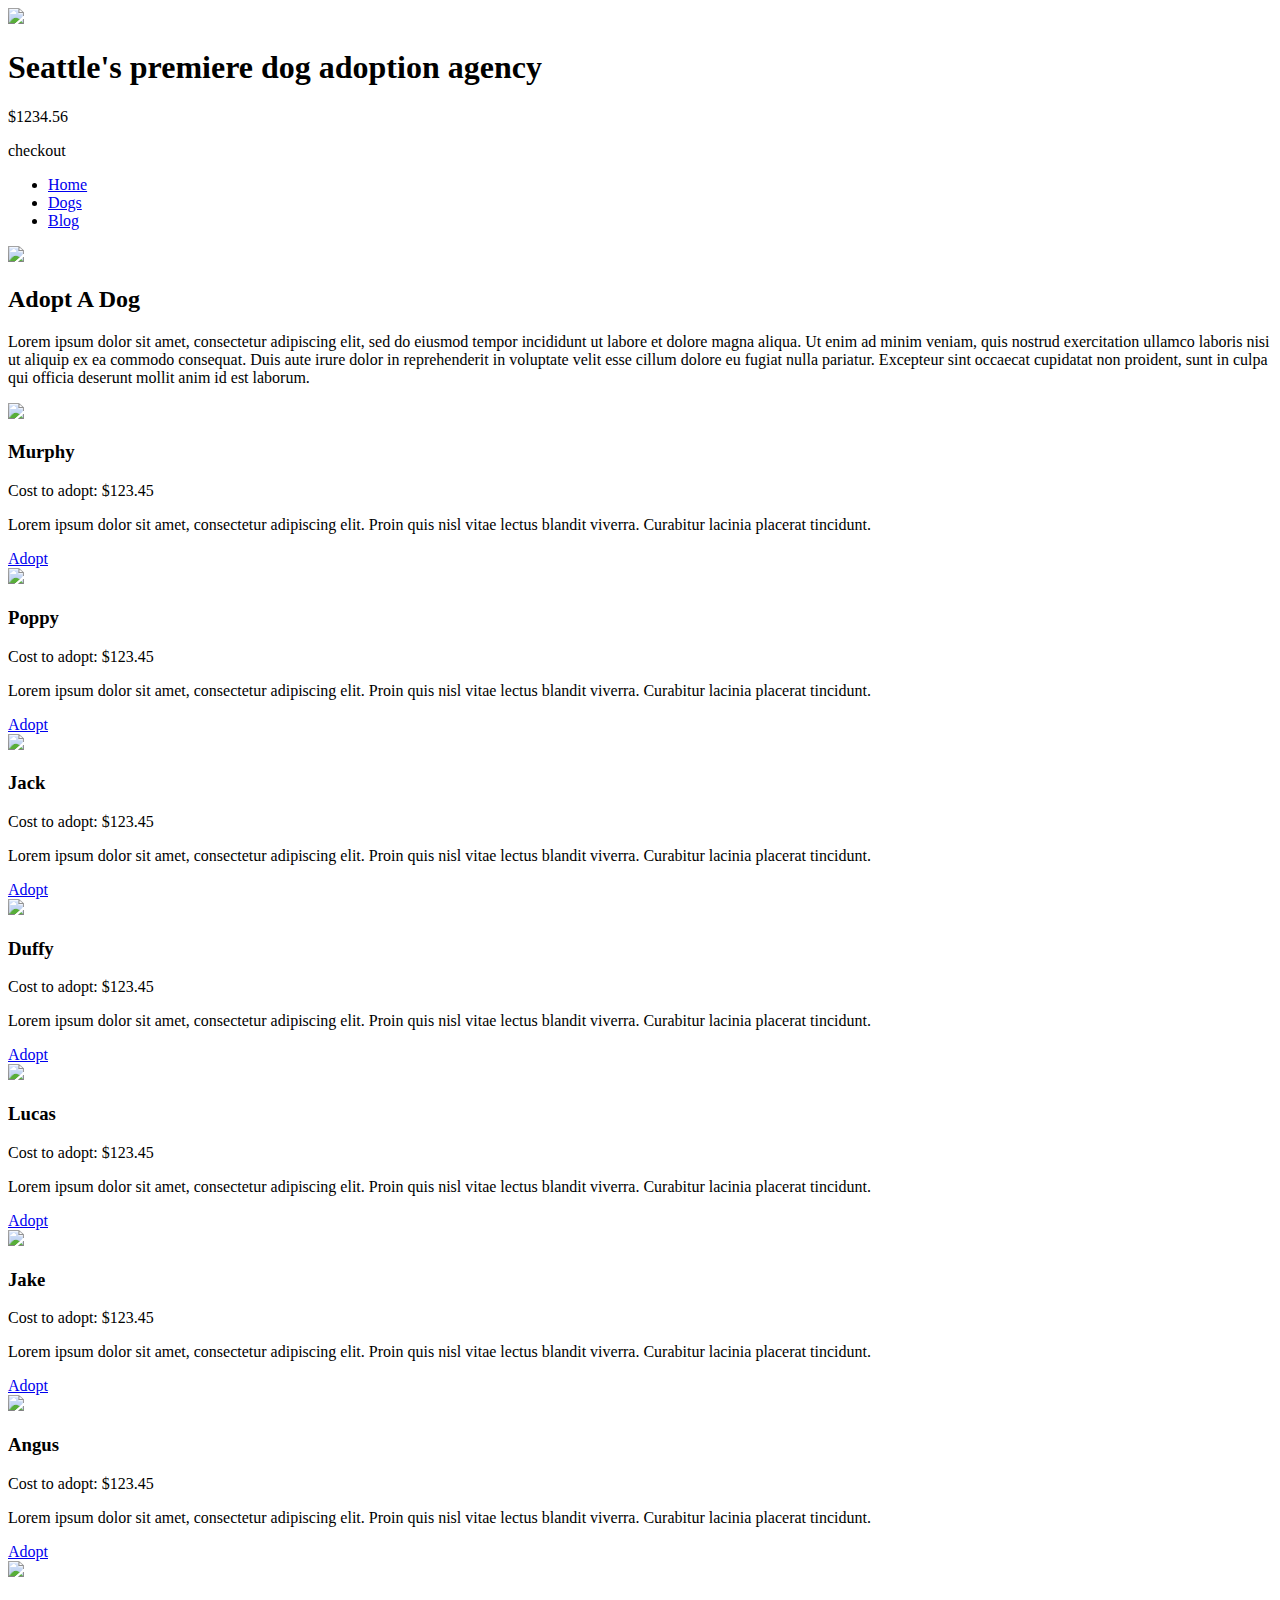
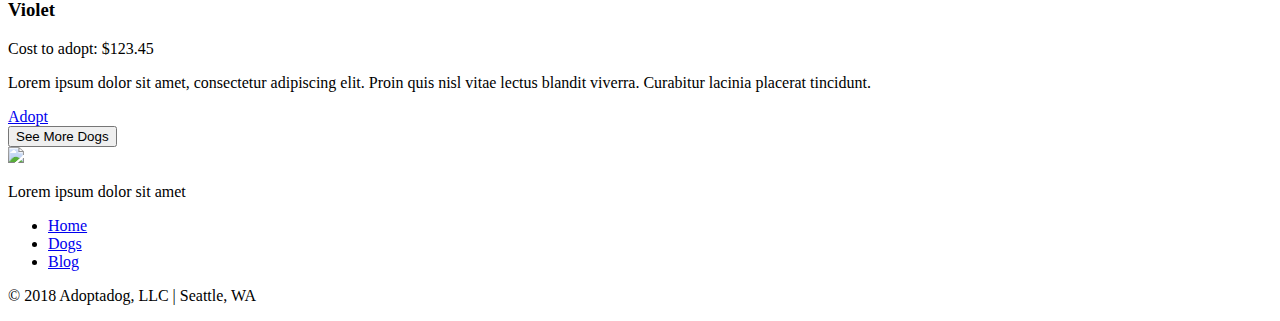
==== index.html @ 06826b7b "Added html files for each page, populated index.html with content" ====
<!DOCTYPE html>
<html lang="en">
    <head>
        <meta charset="utf-8">
        <title>Adopt a Dog</title>
    </head>

    <body>
        <header>
            <img src="images/adoptadog-logo.svg">
            <h1>Seattle's premiere dog adoption agency</h1>

            <p><i></i>$1234.56</p>
            <a>checkout</a>
        </header>

        <nav>
            <ul>
                <li><a href="index.html">Home</a></li>
                <li><a href="dogs.html">Dogs</a></li>
                <li><a href="blog.html">Blog</a></li>
            </ul>
        </nav>

        <main>
            <article>

                <section>
                    <img src="images/home-intro.jpg">
                    <h2>Adopt A Dog</h2>
                    <p>Lorem ipsum dolor sit amet, consectetur adipiscing elit, sed do eiusmod tempor incididunt ut labore et dolore magna aliqua. Ut enim ad minim veniam, quis nostrud exercitation ullamco laboris nisi ut aliquip ex ea commodo consequat. Duis aute irure dolor in reprehenderit in voluptate velit esse cillum dolore eu fugiat nulla pariatur. Excepteur sint occaecat cupidatat non proident, sunt in culpa qui officia deserunt mollit anim id est laborum.</p>
                </section>

                <section>
                    <img src="images/murphy-card.jpg">
                    <h3>Murphy</h3>
                    <p>Cost to adopt: $123.45</p>
                    <p>Lorem ipsum dolor sit amet, consectetur adipiscing elit. Proin quis nisl vitae lectus blandit viverra. Curabitur lacinia placerat tincidunt.</p>
                    <a href="checkout.html">Adopt</a>
                </section>
                
                <section>
                    <img src="images/poppy-card.jpg">
                    <h3>Poppy</h3>
                    <p>Cost to adopt: $123.45</p>
                    <p>Lorem ipsum dolor sit amet, consectetur adipiscing elit. Proin quis nisl vitae lectus blandit viverra. Curabitur lacinia placerat tincidunt.</p>
                    <a href="checkout.html">Adopt</a>
                </section>
                
                <section>
                    <img src="images/jack-card.jpg">
                    <h3>Jack</h3>
                    <p>Cost to adopt: $123.45</p>
                    <p>Lorem ipsum dolor sit amet, consectetur adipiscing elit. Proin quis nisl vitae lectus blandit viverra. Curabitur lacinia placerat tincidunt.</p>
                    <a href="checkout.html">Adopt</a>
                </section>
                
                <section>
                    <img src="images/duffy-card.jpg">
                    <h3>Duffy</h3>
                    <p>Cost to adopt: $123.45</p>
                    <p>Lorem ipsum dolor sit amet, consectetur adipiscing elit. Proin quis nisl vitae lectus blandit viverra. Curabitur lacinia placerat tincidunt.</p>
                    <a href="checkout.html">Adopt</a>
                </section>

                <section>
                    <img src="images/lucas-card.jpg">
                    <h3>Lucas</h3>
                    <p>Cost to adopt: $123.45</p>
                    <p>Lorem ipsum dolor sit amet, consectetur adipiscing elit. Proin quis nisl vitae lectus blandit viverra. Curabitur lacinia placerat tincidunt.</p>
                    <a href="checkout.html">Adopt</a>
                </section>
                
                <section>
                    <img src="images/jake-card.jpg">
                    <h3>Jake</h3>
                    <p>Cost to adopt: $123.45</p>
                    <p>Lorem ipsum dolor sit amet, consectetur adipiscing elit. Proin quis nisl vitae lectus blandit viverra. Curabitur lacinia placerat tincidunt.</p>
                    <a href="checkout.html">Adopt</a>
                </section>
                
                <section>
                    <img src="images/angus-card.jpg">
                    <h3>Angus</h3>
                    <p>Cost to adopt: $123.45</p>
                    <p>Lorem ipsum dolor sit amet, consectetur adipiscing elit. Proin quis nisl vitae lectus blandit viverra. Curabitur lacinia placerat tincidunt.</p>
                    <a href="checkout.html">Adopt</a>
                </section>
                
                <section>
                    <img src="images/violet-card.jpg">
                    <h3>Violet</h3>
                    <p>Cost to adopt: $123.45</p>
                    <p>Lorem ipsum dolor sit amet, consectetur adipiscing elit. Proin quis nisl vitae lectus blandit viverra. Curabitur lacinia placerat tincidunt.</p>
                    <a href="checkout.html">Adopt</a>
                </section>
                    
            </article>

            <button>See More Dogs</button>
        </main>

        <footer>
            <img src="images/adoptadog-logo.svg">
            <p>Lorem ipsum dolor sit amet</p>

            <nav>
                <ul>
                    <li><a href="index.html">Home</a></li>
                    <li><a href="dogs.html">Dogs</a></li>
                    <li><a href="blog.html">Blog</a></li>
                </ul>
            </nav>

            <p> © 2018 Adoptadog, LLC   |   Seattle, WA</p>
        </footer>
    </body>
</html>
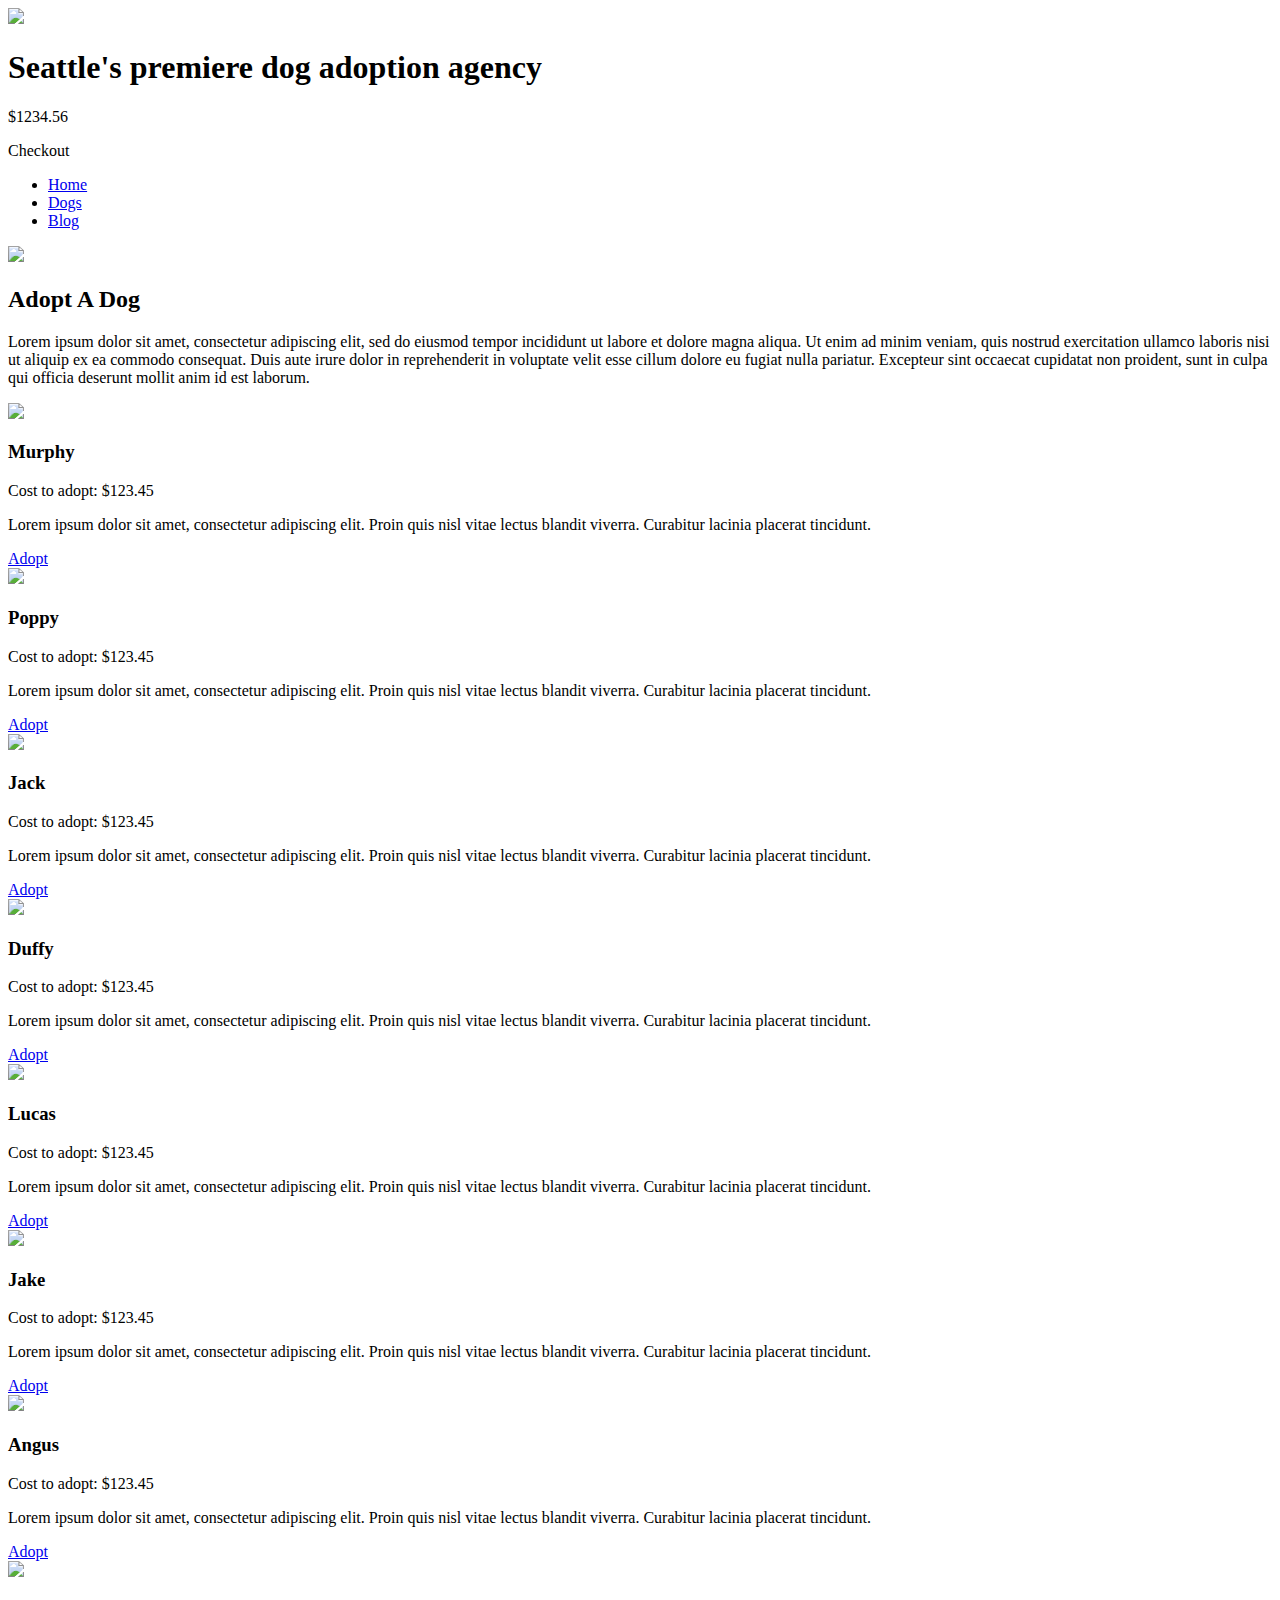
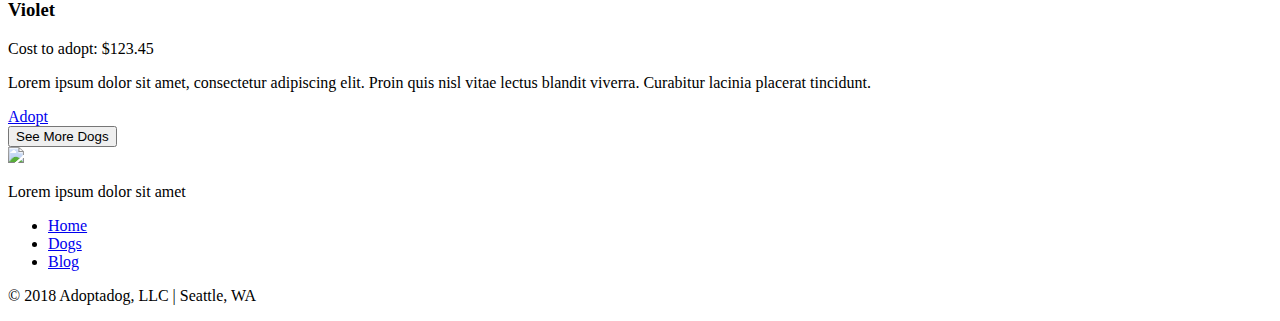
==== commit ff56e615: "Added content to dogs.html" ====
--- a/index.html
+++ b/index.html
@@ -11,7 +11,7 @@
             <h1>Seattle's premiere dog adoption agency</h1>
 
             <p><i></i>$1234.56</p>
-            <a>checkout</a>
+            <a>Checkout</a>
         </header>
 
         <nav>
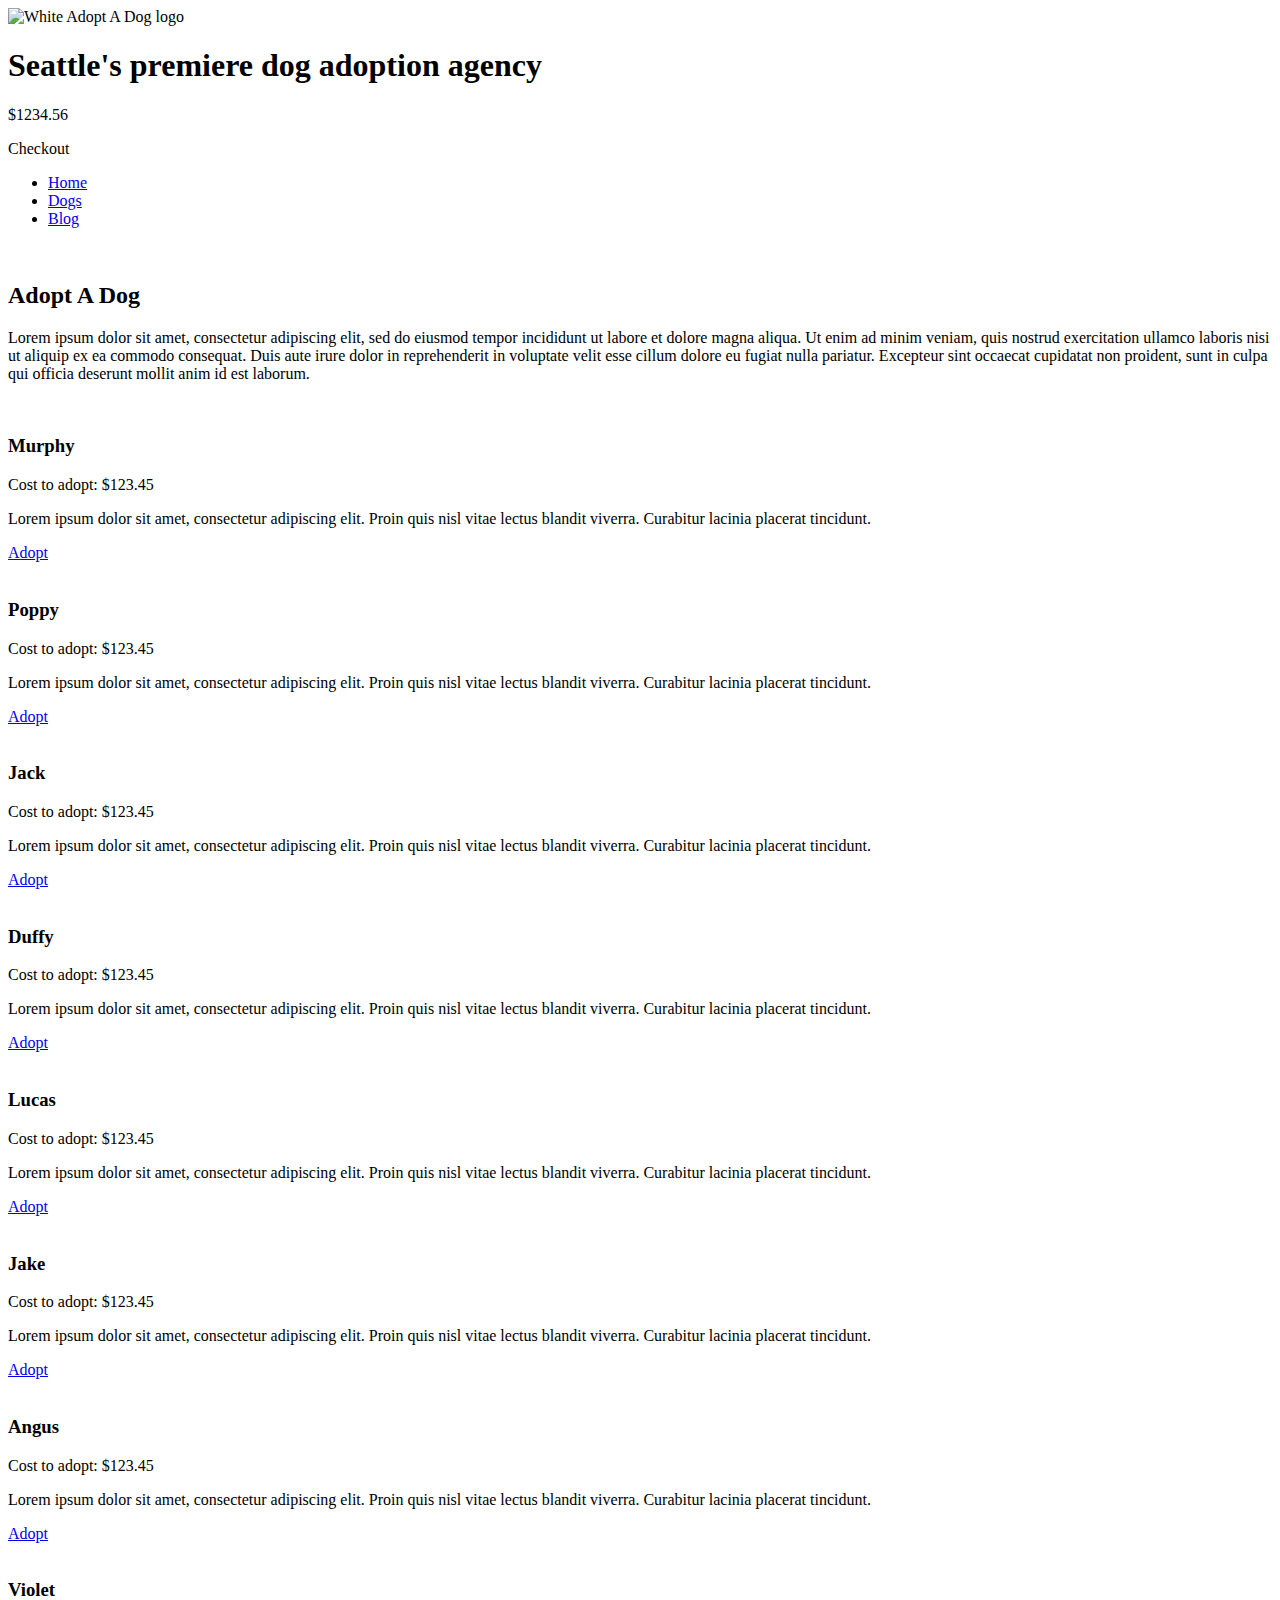
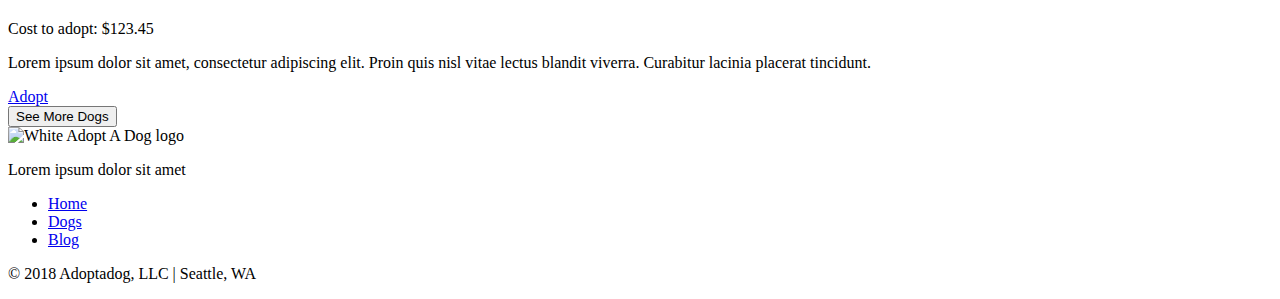
==== commit e91d317d: "Added content to blog and checkout pages, also fixed HTML validation errors" ====
--- a/index.html
+++ b/index.html
@@ -1,5 +1,5 @@
 <!DOCTYPE html>
-<html lang="en">
+<html lang="zxx">
     <head>
         <meta charset="utf-8">
         <title>Adopt a Dog</title>
@@ -7,7 +7,7 @@
 
     <body>
         <header>
-            <img src="images/adoptadog-logo.svg">
+            <img src="images/adoptadog-logo.svg" alt="White Adopt A Dog logo">
             <h1>Seattle's premiere dog adoption agency</h1>
 
             <p><i></i>$1234.56</p>
@@ -24,15 +24,12 @@
 
         <main>
             <article>
+                <img src="images/home-intro.jpg" alt="">
+                <h2>Adopt A Dog</h2>
+                <p>Lorem ipsum dolor sit amet, consectetur adipiscing elit, sed do eiusmod tempor incididunt ut labore et dolore magna aliqua. Ut enim ad minim veniam, quis nostrud exercitation ullamco laboris nisi ut aliquip ex ea commodo consequat. Duis aute irure dolor in reprehenderit in voluptate velit esse cillum dolore eu fugiat nulla pariatur. Excepteur sint occaecat cupidatat non proident, sunt in culpa qui officia deserunt mollit anim id est laborum.</p>
 
                 <section>
-                    <img src="images/home-intro.jpg">
-                    <h2>Adopt A Dog</h2>
-                    <p>Lorem ipsum dolor sit amet, consectetur adipiscing elit, sed do eiusmod tempor incididunt ut labore et dolore magna aliqua. Ut enim ad minim veniam, quis nostrud exercitation ullamco laboris nisi ut aliquip ex ea commodo consequat. Duis aute irure dolor in reprehenderit in voluptate velit esse cillum dolore eu fugiat nulla pariatur. Excepteur sint occaecat cupidatat non proident, sunt in culpa qui officia deserunt mollit anim id est laborum.</p>
-                </section>
-
-                <section>
-                    <img src="images/murphy-card.jpg">
+                    <img src="images/murphy-card.jpg" alt="">
                     <h3>Murphy</h3>
                     <p>Cost to adopt: $123.45</p>
                     <p>Lorem ipsum dolor sit amet, consectetur adipiscing elit. Proin quis nisl vitae lectus blandit viverra. Curabitur lacinia placerat tincidunt.</p>
@@ -40,7 +37,7 @@
                 </section>
                 
                 <section>
-                    <img src="images/poppy-card.jpg">
+                    <img src="images/poppy-card.jpg" alt="">
                     <h3>Poppy</h3>
                     <p>Cost to adopt: $123.45</p>
                     <p>Lorem ipsum dolor sit amet, consectetur adipiscing elit. Proin quis nisl vitae lectus blandit viverra. Curabitur lacinia placerat tincidunt.</p>
@@ -48,7 +45,7 @@
                 </section>
                 
                 <section>
-                    <img src="images/jack-card.jpg">
+                    <img src="images/jack-card.jpg" alt="">
                     <h3>Jack</h3>
                     <p>Cost to adopt: $123.45</p>
                     <p>Lorem ipsum dolor sit amet, consectetur adipiscing elit. Proin quis nisl vitae lectus blandit viverra. Curabitur lacinia placerat tincidunt.</p>
@@ -56,7 +53,7 @@
                 </section>
                 
                 <section>
-                    <img src="images/duffy-card.jpg">
+                    <img src="images/duffy-card.jpg" alt="">
                     <h3>Duffy</h3>
                     <p>Cost to adopt: $123.45</p>
                     <p>Lorem ipsum dolor sit amet, consectetur adipiscing elit. Proin quis nisl vitae lectus blandit viverra. Curabitur lacinia placerat tincidunt.</p>
@@ -64,7 +61,7 @@
                 </section>
 
                 <section>
-                    <img src="images/lucas-card.jpg">
+                    <img src="images/lucas-card.jpg" alt="">
                     <h3>Lucas</h3>
                     <p>Cost to adopt: $123.45</p>
                     <p>Lorem ipsum dolor sit amet, consectetur adipiscing elit. Proin quis nisl vitae lectus blandit viverra. Curabitur lacinia placerat tincidunt.</p>
@@ -72,7 +69,7 @@
                 </section>
                 
                 <section>
-                    <img src="images/jake-card.jpg">
+                    <img src="images/jake-card.jpg" alt="">
                     <h3>Jake</h3>
                     <p>Cost to adopt: $123.45</p>
                     <p>Lorem ipsum dolor sit amet, consectetur adipiscing elit. Proin quis nisl vitae lectus blandit viverra. Curabitur lacinia placerat tincidunt.</p>
@@ -80,7 +77,7 @@
                 </section>
                 
                 <section>
-                    <img src="images/angus-card.jpg">
+                    <img src="images/angus-card.jpg" alt=""> 
                     <h3>Angus</h3>
                     <p>Cost to adopt: $123.45</p>
                     <p>Lorem ipsum dolor sit amet, consectetur adipiscing elit. Proin quis nisl vitae lectus blandit viverra. Curabitur lacinia placerat tincidunt.</p>
@@ -88,7 +85,7 @@
                 </section>
                 
                 <section>
-                    <img src="images/violet-card.jpg">
+                    <img src="images/violet-card.jpg" alt="">
                     <h3>Violet</h3>
                     <p>Cost to adopt: $123.45</p>
                     <p>Lorem ipsum dolor sit amet, consectetur adipiscing elit. Proin quis nisl vitae lectus blandit viverra. Curabitur lacinia placerat tincidunt.</p>
@@ -101,7 +98,7 @@
         </main>
 
         <footer>
-            <img src="images/adoptadog-logo.svg">
+            <img src="images/adoptadog-logo.svg" alt="White Adopt A Dog logo">
             <p>Lorem ipsum dolor sit amet</p>
 
             <nav>
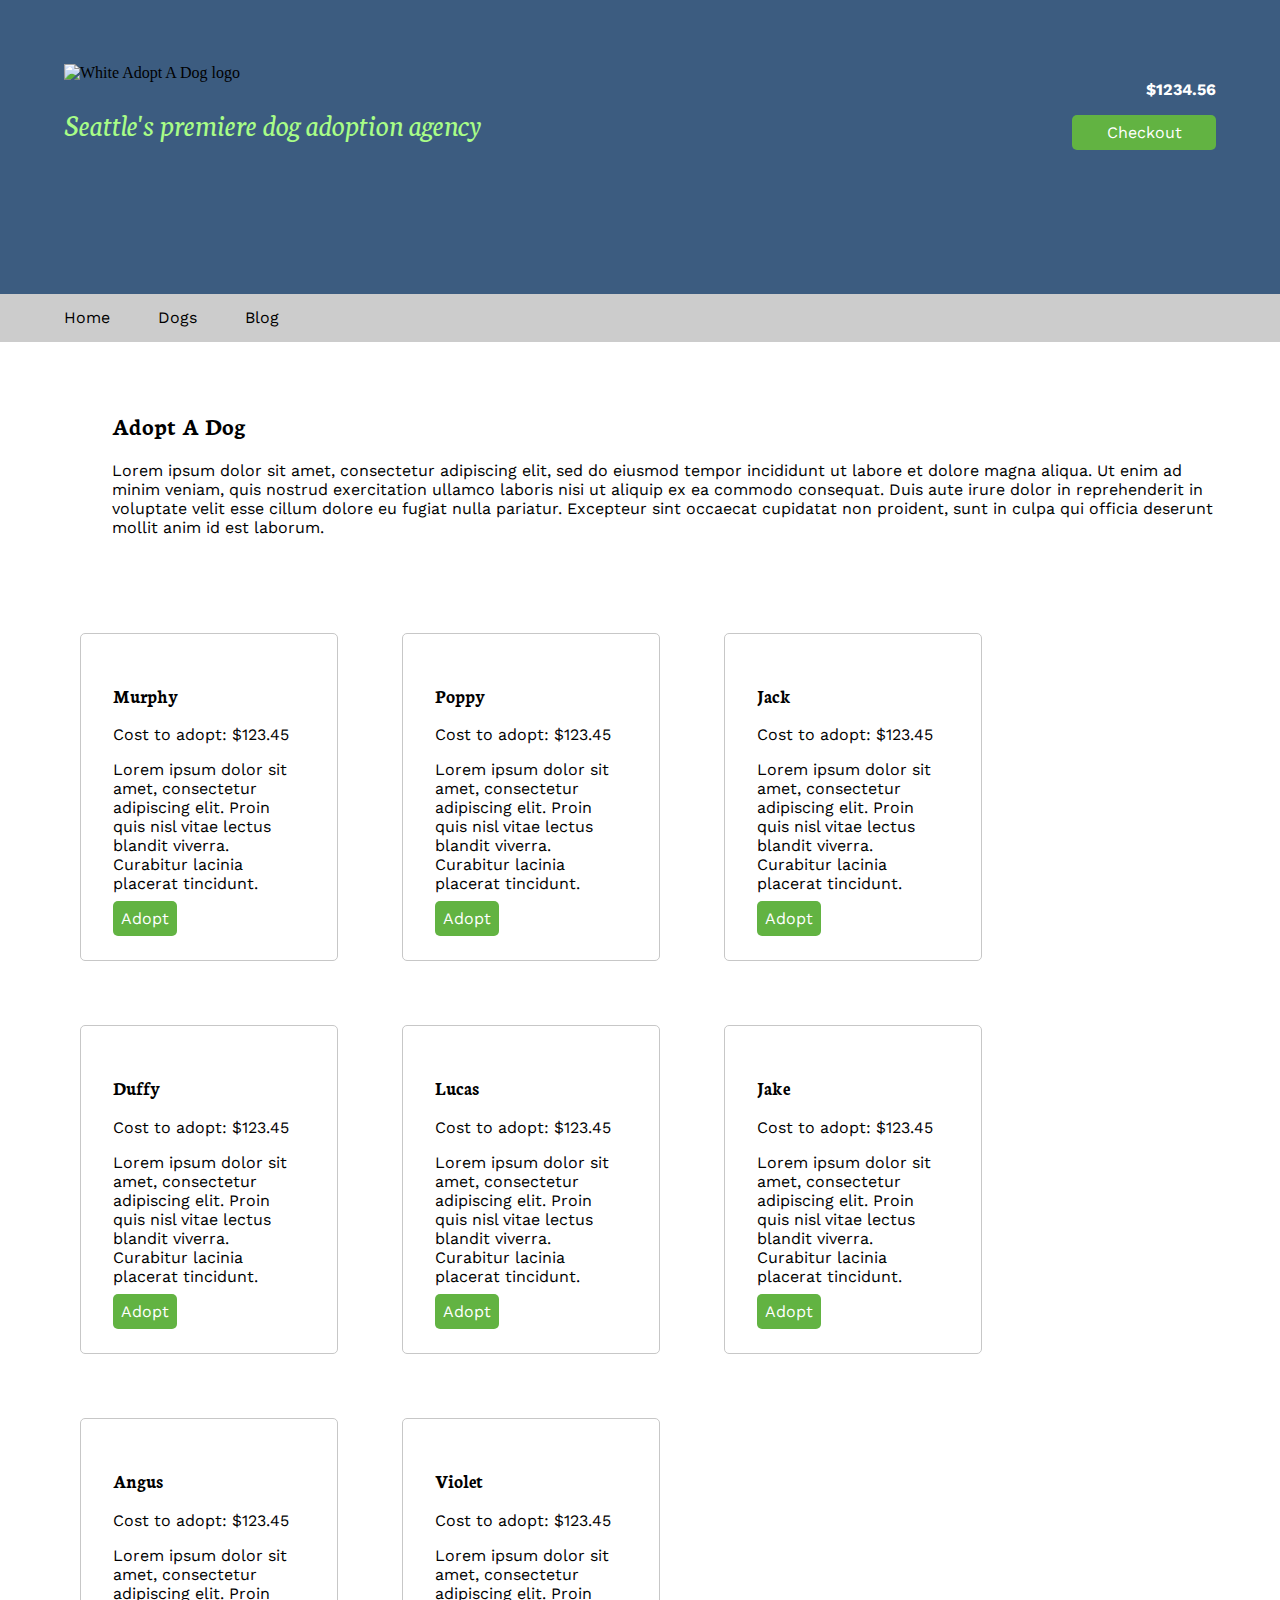
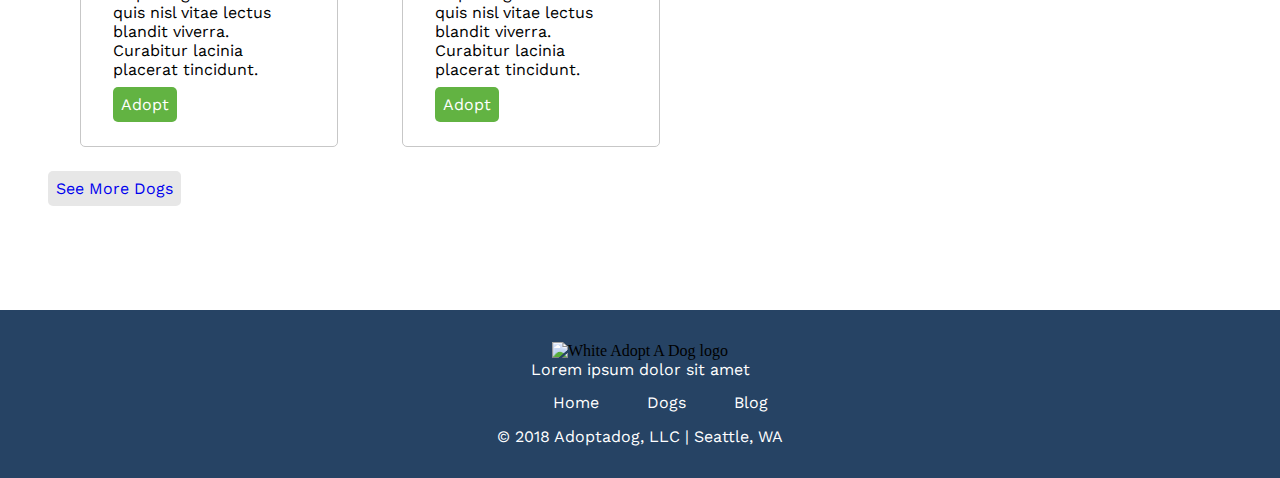
==== commit 26cfff0b: "Added stylesheet and majority of CSS, updated html file headers and links" ====
--- a/index.html
+++ b/index.html
@@ -2,114 +2,145 @@
 <html lang="zxx">
     <head>
         <meta charset="utf-8">
+        <link rel="preconnect" href="https://fonts.googleapis.com">
+        <link rel="preconnect" href="https://fonts.gstatic.com" crossorigin>
+        <link href="https://fonts.googleapis.com/css2?family=Neuton:ital,wght@0,200;0,300;0,400;0,700;0,800;1,400&family=Work+Sans:ital,wght@0,100..900;1,100..900&display=swap" rel="stylesheet">
         <title>Adopt a Dog</title>
+        <link class="logo" rel="stylesheet" href="stylesheet.css">
     </head>
 
     <body>
         <header>
-            <img src="images/adoptadog-logo.svg" alt="White Adopt A Dog logo">
-            <h1>Seattle's premiere dog adoption agency</h1>
+            <div class="header-left">
+                <div class="svg-container">
+                    <img src="images/adoptadog-logo.svg" alt="White Adopt A Dog logo">
+                </div>
+                <h1>Seattle's premiere dog adoption agency</h1>
+            </div>
 
-            <p><i></i>$1234.56</p>
-            <a>Checkout</a>
+            <div class="checkout-link">
+                <p class="white-text balance"><i></i>$1234.56</p>
+                <a class="green-button white-text">Checkout</a>
+            </div>
         </header>
 
         <nav>
             <ul>
-                <li><a href="index.html">Home</a></li>
-                <li><a href="dogs.html">Dogs</a></li>
-                <li><a href="blog.html">Blog</a></li>
+                <li><a class="head-nav-link" href="index.html">Home</a></li>
+                <li><a class="head-nav-link" href="dogs.html">Dogs</a></li>
+                <li><a class="head-nav-link" href="blog.html">Blog</a></li>
             </ul>
         </nav>
 
         <main>
-            <article>
-                <img src="images/home-intro.jpg" alt="">
-                <h2>Adopt A Dog</h2>
-                <p>Lorem ipsum dolor sit amet, consectetur adipiscing elit, sed do eiusmod tempor incididunt ut labore et dolore magna aliqua. Ut enim ad minim veniam, quis nostrud exercitation ullamco laboris nisi ut aliquip ex ea commodo consequat. Duis aute irure dolor in reprehenderit in voluptate velit esse cillum dolore eu fugiat nulla pariatur. Excepteur sint occaecat cupidatat non proident, sunt in culpa qui officia deserunt mollit anim id est laborum.</p>
+            <article class="center">
+                <div id="pre-gallery">
+                    <img src="images/home-intro.jpg" alt="">
+                    <div class="pre-gallery-info">
+                        <h2>Adopt A Dog</h2>
+                        <p>Lorem ipsum dolor sit amet, consectetur adipiscing elit, sed do eiusmod tempor incididunt ut labore et dolore magna aliqua. Ut enim ad minim veniam, quis nostrud exercitation ullamco laboris nisi ut aliquip ex ea commodo consequat. Duis aute irure dolor in reprehenderit in voluptate velit esse cillum dolore eu fugiat nulla pariatur. Excepteur sint occaecat cupidatat non proident, sunt in culpa qui officia deserunt mollit anim id est laborum.</p>
+                    </div>
+                </div>
 
                 <section>
                     <img src="images/murphy-card.jpg" alt="">
-                    <h3>Murphy</h3>
-                    <p>Cost to adopt: $123.45</p>
-                    <p>Lorem ipsum dolor sit amet, consectetur adipiscing elit. Proin quis nisl vitae lectus blandit viverra. Curabitur lacinia placerat tincidunt.</p>
-                    <a href="checkout.html">Adopt</a>
+                    <div class="card-info">
+                        <h3>Murphy</h3>
+                        <p>Cost to adopt: $123.45</p>
+                        <p>Lorem ipsum dolor sit amet, consectetur adipiscing elit. Proin quis nisl vitae lectus blandit viverra. Curabitur lacinia placerat tincidunt.</p>
+                        <a class="green-button white-text" href="checkout.html">Adopt</a>
+                    </div>
                 </section>
                 
                 <section>
                     <img src="images/poppy-card.jpg" alt="">
-                    <h3>Poppy</h3>
-                    <p>Cost to adopt: $123.45</p>
-                    <p>Lorem ipsum dolor sit amet, consectetur adipiscing elit. Proin quis nisl vitae lectus blandit viverra. Curabitur lacinia placerat tincidunt.</p>
-                    <a href="checkout.html">Adopt</a>
+                    <div class="card-info">
+                        <h3>Poppy</h3>
+                        <p>Cost to adopt: $123.45</p>
+                        <p>Lorem ipsum dolor sit amet, consectetur adipiscing elit. Proin quis nisl vitae lectus blandit viverra. Curabitur lacinia placerat tincidunt.</p>
+                        <a class="green-button white-text" href="checkout.html">Adopt</a>
+                    </div>
                 </section>
                 
                 <section>
                     <img src="images/jack-card.jpg" alt="">
-                    <h3>Jack</h3>
-                    <p>Cost to adopt: $123.45</p>
-                    <p>Lorem ipsum dolor sit amet, consectetur adipiscing elit. Proin quis nisl vitae lectus blandit viverra. Curabitur lacinia placerat tincidunt.</p>
-                    <a href="checkout.html">Adopt</a>
+                    <div class="card-info">
+                        <h3>Jack</h3>
+                        <p>Cost to adopt: $123.45</p>
+                        <p>Lorem ipsum dolor sit amet, consectetur adipiscing elit. Proin quis nisl vitae lectus blandit viverra. Curabitur lacinia placerat tincidunt.</p>
+                        <a class="green-button white-text" href="checkout.html">Adopt</a>
+                    </div>
                 </section>
                 
                 <section>
                     <img src="images/duffy-card.jpg" alt="">
-                    <h3>Duffy</h3>
-                    <p>Cost to adopt: $123.45</p>
-                    <p>Lorem ipsum dolor sit amet, consectetur adipiscing elit. Proin quis nisl vitae lectus blandit viverra. Curabitur lacinia placerat tincidunt.</p>
-                    <a href="checkout.html">Adopt</a>
+                    <div class="card-info">
+                        <h3>Duffy</h3>
+                        <p>Cost to adopt: $123.45</p>
+                        <p>Lorem ipsum dolor sit amet, consectetur adipiscing elit. Proin quis nisl vitae lectus blandit viverra. Curabitur lacinia placerat tincidunt.</p>
+                        <a class="green-button white-text" href="checkout.html">Adopt</a>
+                    </div>
                 </section>
 
                 <section>
                     <img src="images/lucas-card.jpg" alt="">
-                    <h3>Lucas</h3>
-                    <p>Cost to adopt: $123.45</p>
-                    <p>Lorem ipsum dolor sit amet, consectetur adipiscing elit. Proin quis nisl vitae lectus blandit viverra. Curabitur lacinia placerat tincidunt.</p>
-                    <a href="checkout.html">Adopt</a>
+                    <div class="card-info">
+                        <h3>Lucas</h3>
+                        <p>Cost to adopt: $123.45</p>
+                        <p>Lorem ipsum dolor sit amet, consectetur adipiscing elit. Proin quis nisl vitae lectus blandit viverra. Curabitur lacinia placerat tincidunt.</p>
+                        <a class="green-button white-text" href="checkout.html">Adopt</a>
+                    </div>  
                 </section>
                 
                 <section>
                     <img src="images/jake-card.jpg" alt="">
-                    <h3>Jake</h3>
-                    <p>Cost to adopt: $123.45</p>
-                    <p>Lorem ipsum dolor sit amet, consectetur adipiscing elit. Proin quis nisl vitae lectus blandit viverra. Curabitur lacinia placerat tincidunt.</p>
-                    <a href="checkout.html">Adopt</a>
+                    <div class="card-info">
+                        <h3>Jake</h3>
+                        <p>Cost to adopt: $123.45</p>
+                        <p>Lorem ipsum dolor sit amet, consectetur adipiscing elit. Proin quis nisl vitae lectus blandit viverra. Curabitur lacinia placerat tincidunt.</p>
+                        <a class="green-button white-text" href="checkout.html">Adopt</a>
+                    </div>
                 </section>
                 
                 <section>
-                    <img src="images/angus-card.jpg" alt=""> 
-                    <h3>Angus</h3>
-                    <p>Cost to adopt: $123.45</p>
-                    <p>Lorem ipsum dolor sit amet, consectetur adipiscing elit. Proin quis nisl vitae lectus blandit viverra. Curabitur lacinia placerat tincidunt.</p>
-                    <a href="checkout.html">Adopt</a>
+                    <img src="images/angus-card.jpg" alt="">
+                    <div class="card-info">
+                        <h3>Angus</h3>
+                        <p>Cost to adopt: $123.45</p>
+                        <p>Lorem ipsum dolor sit amet, consectetur adipiscing elit. Proin quis nisl vitae lectus blandit viverra. Curabitur lacinia placerat tincidunt.</p>
+                        <a class="green-button white-text" href="checkout.html">Adopt</a>
+                    </div>
                 </section>
                 
                 <section>
-                    <img src="images/violet-card.jpg" alt="">
-                    <h3>Violet</h3>
-                    <p>Cost to adopt: $123.45</p>
-                    <p>Lorem ipsum dolor sit amet, consectetur adipiscing elit. Proin quis nisl vitae lectus blandit viverra. Curabitur lacinia placerat tincidunt.</p>
-                    <a href="checkout.html">Adopt</a>
+                    <img id="violet" src="images/violet-card.jpg" alt="">
+                    <div class="card-info">
+                        <h3>Violet</h3>
+                        <p>Cost to adopt: $123.45</p>
+                        <p>Lorem ipsum dolor sit amet, consectetur adipiscing elit. Proin quis nisl vitae lectus blandit viverra. Curabitur lacinia placerat tincidunt.</p>
+                        <a class="green-button white-text" href="checkout.html">Adopt</a>
+                    </div>
                 </section>
-                    
             </article>
 
-            <button>See More Dogs</button>
+            <a class="see-more center" href="dogs.html">See More Dogs</a>
         </main>
 
         <footer>
-            <img src="images/adoptadog-logo.svg" alt="White Adopt A Dog logo">
-            <p>Lorem ipsum dolor sit amet</p>
+            <div class="svg-container center">
+                <img src="images/adoptadog-logo.svg" alt="White Adopt A Dog logo">
+            </div>
+            <p class="white-text center">Lorem ipsum dolor sit amet</p>
 
-            <nav>
+            <nav id="foot-nav" class="center">
                 <ul>
-                    <li><a href="index.html">Home</a></li>
-                    <li><a href="dogs.html">Dogs</a></li>
-                    <li><a href="blog.html">Blog</a></li>
+                    <li><a class="white-text head-nav-link" href="index.html">Home</a></li>
+                    <li><a class="white-text head-nav-link" href="dogs.html">Dogs</a></li>
+                    <li><a class="white-text head-nav-link" href="blog.html">Blog</a></li>
                 </ul>
             </nav>
 
-            <p> © 2018 Adoptadog, LLC   |   Seattle, WA</p>
+            <p class="white-text center"> © 2018 Adoptadog, LLC   |   Seattle, WA</p>
         </footer>
     </body>
 </html>--- a/stylesheet.css
+++ b/stylesheet.css
@@ -0,0 +1,176 @@
+body {
+    margin: 0;
+}
+
+header {
+    display: flex;
+    flex-direction: row;
+    justify-content: space-between;;
+    background-color: rgb(60, 92, 128);
+    background-image: url("images/header-image.jpg");
+    background-size: cover;
+    background-position: center;
+    margin: 0;
+    padding: 4rem 4rem 8rem 4rem;
+    max-width: 100%;
+}
+
+nav {
+    display: flex;
+    align-items: center;
+    background-color: rgb(204, 204, 204);
+    height: 3rem;
+    max-width: 100%;
+}
+
+.head-nav {
+    margin: 0;
+    padding: 0;
+}
+
+.head-nav-link {
+    padding: .75rem;
+    margin: .75rem;
+    color: black;
+}
+
+.header-left {
+    margin-right: 3em;
+}
+
+.svg-container {
+    width: 25em;
+    max-width: 100%;
+}
+
+.logo {
+    max-width: 100%;
+}
+
+.checkout-link {
+    display: flex;
+    flex-direction: column;
+    align-items: flex-end;
+    max-width: 100%;
+}
+
+.balance {
+    font-weight: bold;
+}
+
+.green-button {
+    color: black;
+    background-color: rgb(98, 179, 66);
+    padding: 0.5rem;
+    border-radius: 5px;
+    text-align: center;
+    width: 8em;
+}
+
+.see-more {
+    background-color: rgb(231, 231, 231);
+    padding: 0.5rem;
+    margin: 2rem;
+    border-radius: 5px;
+    text-align: center;
+    width: 8em;
+}
+
+h1,
+h2,
+h3,
+h4,
+h5 {
+    font-family: "Neuton", serif;
+}
+
+h1 {
+    color: rgb(168, 253, 135);
+    font-style: italic;
+    font-weight: 200;
+}
+
+h2 {
+    color: black;
+}
+
+.white-text {
+    color: white;
+}
+
+a,
+p {
+    font-size: 1rem;
+    font-family: "Work Sans", sans-serif;
+}
+
+a {
+    text-decoration: none;
+}
+
+ul {
+    display: flex;
+    flex-direction: row;
+}
+
+li {
+    max-width: 100%;
+    list-style-type: none;
+}
+
+img {
+    max-width: 100%;
+}
+
+main {
+    padding: 3em;
+    margin-bottom: 4rem;
+}
+
+article {
+    display: flex;
+    flex-wrap: wrap;
+}
+
+#pre-gallery {
+    display: flex;
+    flex-direction: row;
+    border: none;
+    margin-bottom: 3em;
+}
+
+.pre-gallery-info {
+    margin: 0 0 0 4em;
+}
+
+section {
+    max-width: 20vw;
+    border: 1px solid rgb(199, 199, 199);
+    border-radius: 5px;
+    margin: 2rem;
+}
+
+.card-info {
+    margin: 2rem;
+}
+
+.center {
+    margin: auto;
+    max-width: fit-content;
+}
+
+footer {
+    max-width: 100%;
+    background-color: rgb(38, 67, 100);
+    background-size: cover;
+    padding: 2rem;
+}
+
+#foot-nav {
+    background-color: rgb(38, 67, 100);
+}
+
+
+
+
+
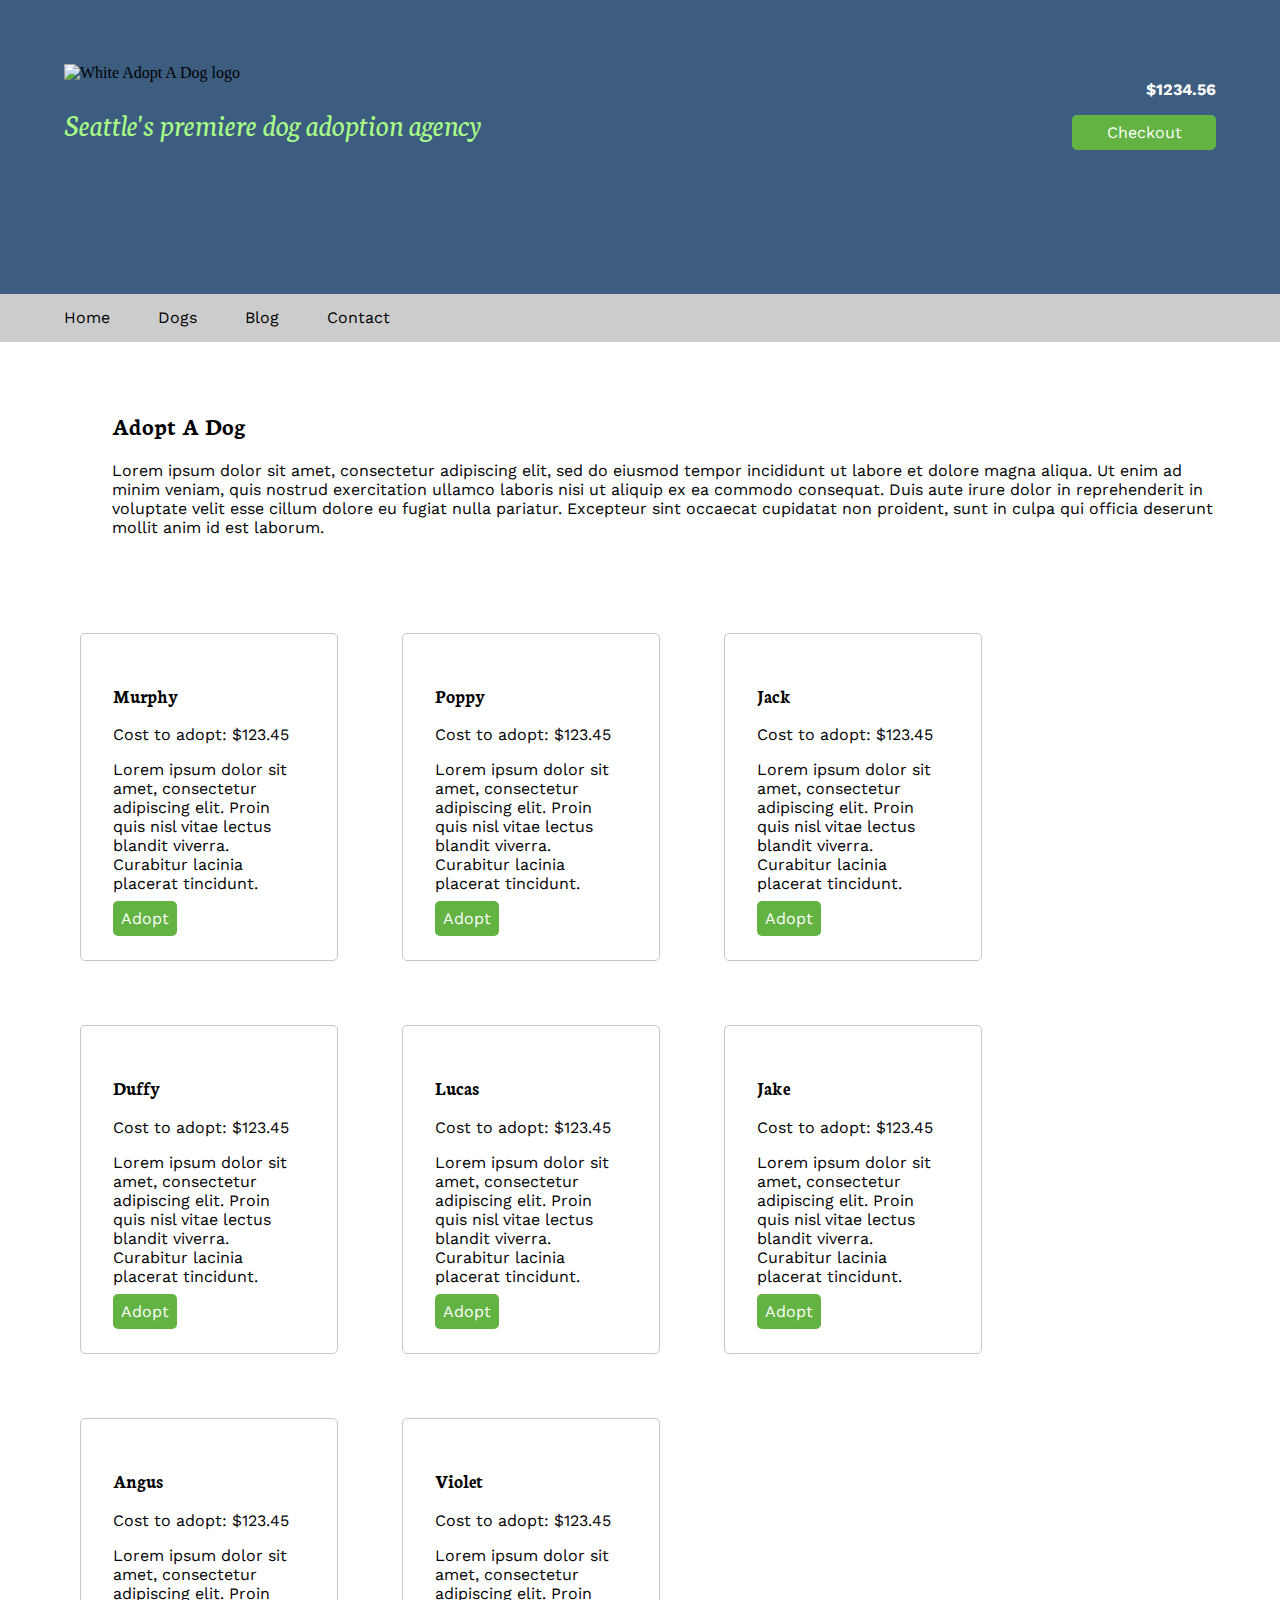
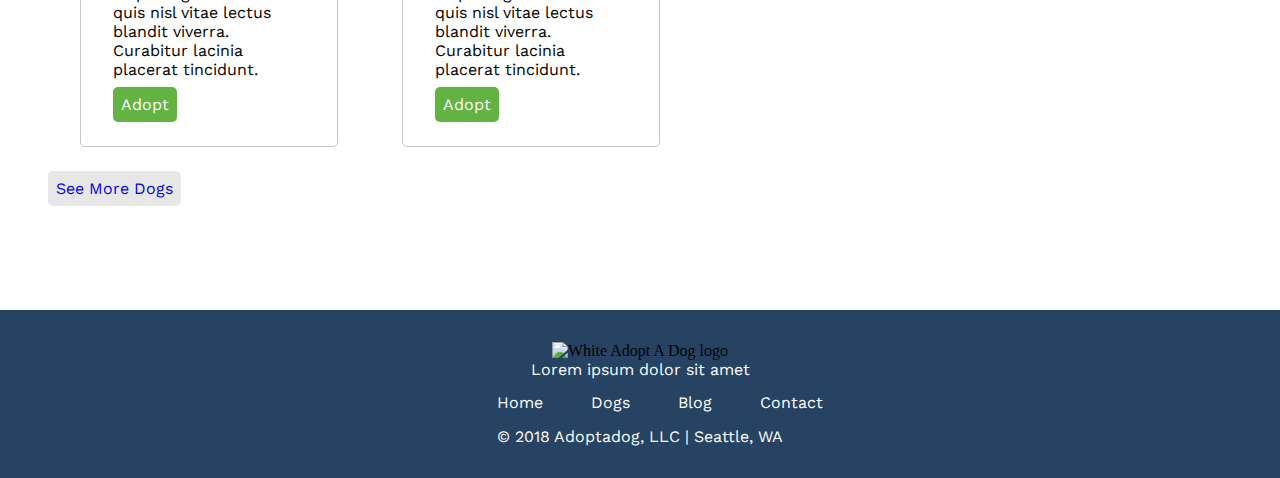
==== commit 9a6cdfd3: "Updated nav links to include new contact page" ====
--- a/index.html
+++ b/index.html
@@ -29,13 +29,14 @@
                 <li><a class="head-nav-link" href="index.html">Home</a></li>
                 <li><a class="head-nav-link" href="dogs.html">Dogs</a></li>
                 <li><a class="head-nav-link" href="blog.html">Blog</a></li>
+                <li><a class="head-nav-link" href="contact.html">Contact</a></li>
             </ul>
         </nav>
 
         <main>
             <article class="center">
-                <div id="pre-gallery">
-                    <img src="images/home-intro.jpg" alt="">
+                <div class="pre-gallery">
+                    <img class="no-stretch" src="images/home-intro.jpg" alt="">
                     <div class="pre-gallery-info">
                         <h2>Adopt A Dog</h2>
                         <p>Lorem ipsum dolor sit amet, consectetur adipiscing elit, sed do eiusmod tempor incididunt ut labore et dolore magna aliqua. Ut enim ad minim veniam, quis nostrud exercitation ullamco laboris nisi ut aliquip ex ea commodo consequat. Duis aute irure dolor in reprehenderit in voluptate velit esse cillum dolore eu fugiat nulla pariatur. Excepteur sint occaecat cupidatat non proident, sunt in culpa qui officia deserunt mollit anim id est laborum.</p>
@@ -137,6 +138,7 @@
                     <li><a class="white-text head-nav-link" href="index.html">Home</a></li>
                     <li><a class="white-text head-nav-link" href="dogs.html">Dogs</a></li>
                     <li><a class="white-text head-nav-link" href="blog.html">Blog</a></li>
+                    <li><a class="white-text head-nav-link" href="contact.html">Contact</a></li>
                 </ul>
             </nav>
 
--- a/stylesheet.css
+++ b/stylesheet.css
@@ -5,11 +5,11 @@
 header {
     display: flex;
     flex-direction: row;
-    justify-content: space-between;;
+    justify-content: space-between;
     background-color: rgb(60, 92, 128);
     background-image: url("images/header-image.jpg");
     background-size: cover;
-    background-position: center;
+    background-position: top;
     margin: 0;
     padding: 4rem 4rem 8rem 4rem;
     max-width: 100%;
@@ -92,6 +92,7 @@
 
 h2 {
     color: black;
+    flex-basis: 100%;
 }
 
 .white-text {
@@ -99,10 +100,54 @@
 }
 
 a,
-p {
+p,
+button, 
+input, 
+select, 
+textarea,
+label,
+legend, 
+option {
     font-size: 1rem;
     font-family: "Work Sans", sans-serif;
 }
+
+button, 
+input, 
+select, 
+textarea {
+    display: block;
+    font-size: 100%;
+    box-sizing: border-box;
+}
+
+input[type="radio"], 
+input[type="checkbox"] {
+    display: inline;
+}
+
+input[type=submit] {
+    max-width: 100%;
+    margin-left: 35vw;
+    color: black;
+    background-color: rgb(98, 179, 66);
+    padding: 0.5rem;
+    border-radius: 5px;
+    text-align: center;
+    width: 8em;
+    box-shadow: none;
+    border: none;
+}
+
+input[type=submit]:hover {
+    background-color: rgb(74, 145, 46);
+}
+
+fieldset {
+    border: none;
+}
+
+
 
 a {
     text-decoration: none;
@@ -132,7 +177,12 @@
     flex-wrap: wrap;
 }
 
-#pre-gallery {
+.no-stretch {
+    max-width: 100%;
+    height: auto;
+}
+
+.pre-gallery {
     display: flex;
     flex-direction: row;
     border: none;
@@ -172,5 +222,14 @@
 
 
 
-
-
+@media print, screen and (max-width: 800px) {
+    
+    .pre-gallery {
+        flex-direction: column;
+    }
+
+    .pre-gallery-info {
+        margin: 0 auto;
+    }
+}
+
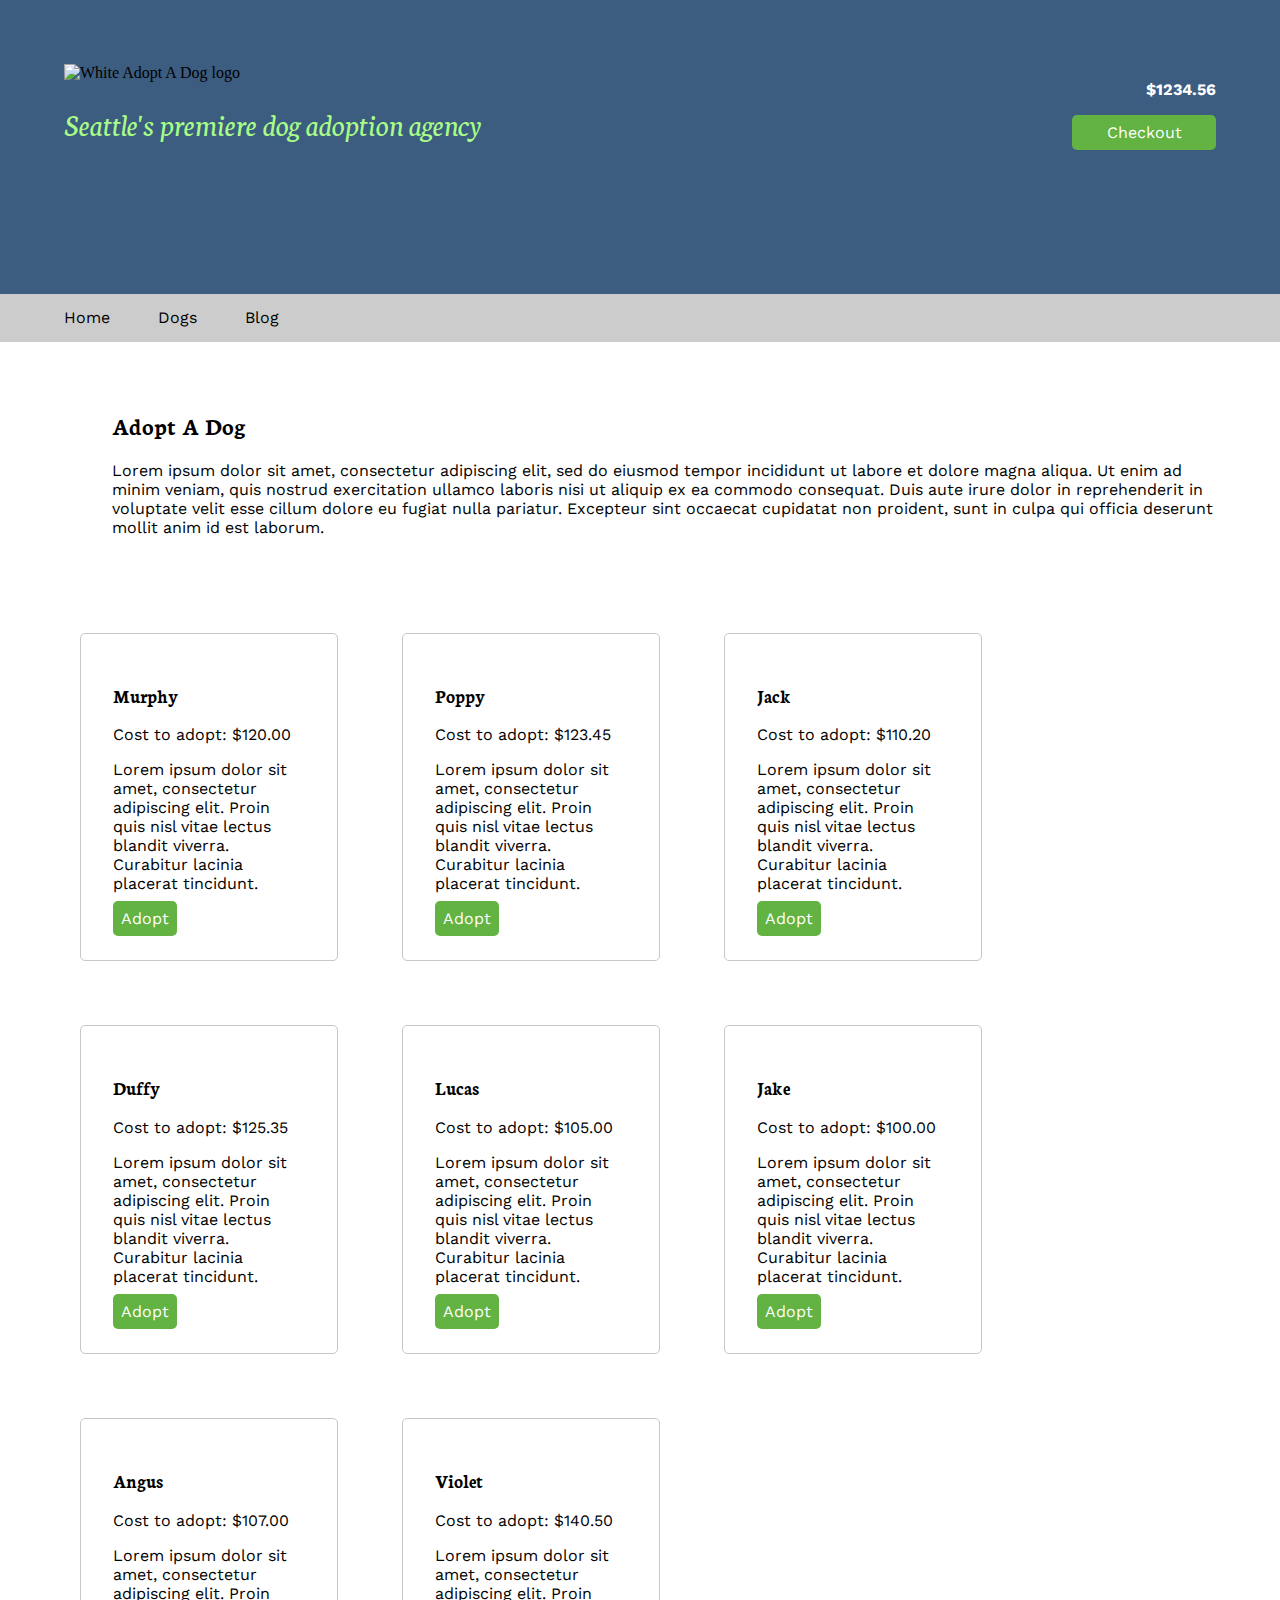
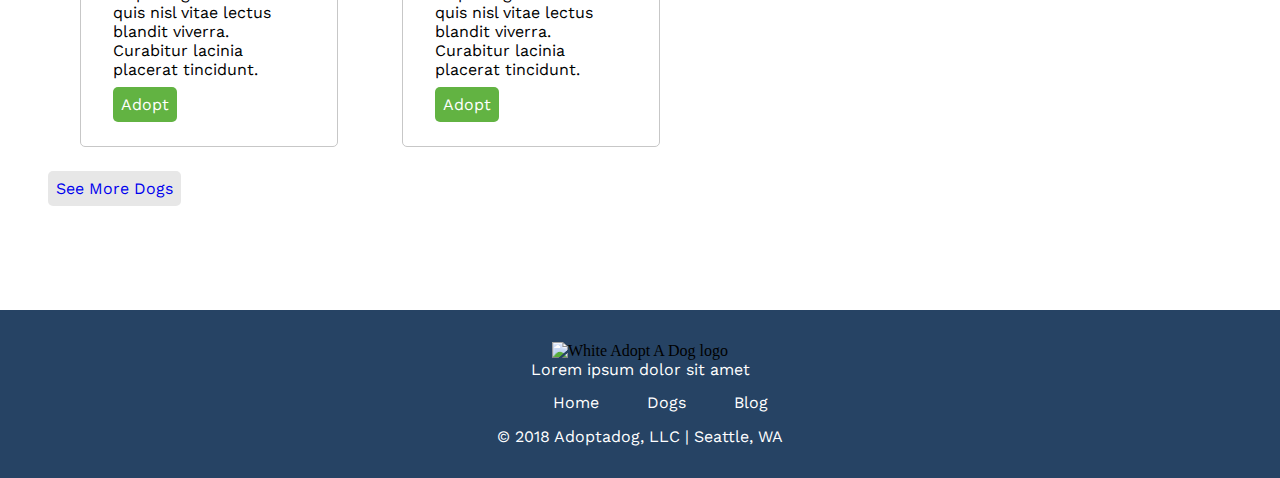
==== commit 0b5dcb44: "Added script.js and linked to html files, then created array variables containing the info for each " ====
--- a/index.html
+++ b/index.html
@@ -5,6 +5,7 @@
         <link rel="preconnect" href="https://fonts.googleapis.com">
         <link rel="preconnect" href="https://fonts.gstatic.com" crossorigin>
         <link href="https://fonts.googleapis.com/css2?family=Neuton:ital,wght@0,200;0,300;0,400;0,700;0,800;1,400&family=Work+Sans:ital,wght@0,100..900;1,100..900&display=swap" rel="stylesheet">
+        <script src="script.js"></script>
         <title>Adopt a Dog</title>
         <link class="logo" rel="stylesheet" href="stylesheet.css">
     </head>
@@ -29,7 +30,6 @@
                 <li><a class="head-nav-link" href="index.html">Home</a></li>
                 <li><a class="head-nav-link" href="dogs.html">Dogs</a></li>
                 <li><a class="head-nav-link" href="blog.html">Blog</a></li>
-                <li><a class="head-nav-link" href="contact.html">Contact</a></li>
             </ul>
         </nav>
 
@@ -44,82 +44,82 @@
                 </div>
 
                 <section>
-                    <img src="images/murphy-card.jpg" alt="">
+                    <img src="images/murphy-card.jpg" onclick="getInfo(infoMurphy)" alt="">
                     <div class="card-info">
                         <h3>Murphy</h3>
-                        <p>Cost to adopt: $123.45</p>
+                        <p>Cost to adopt: $120.00</p>
                         <p>Lorem ipsum dolor sit amet, consectetur adipiscing elit. Proin quis nisl vitae lectus blandit viverra. Curabitur lacinia placerat tincidunt.</p>
-                        <a class="green-button white-text" href="checkout.html">Adopt</a>
+                        <a class="green-button white-text" onclick="addTotal(infoMurphy[2])">Adopt</a>
                     </div>
                 </section>
                 
                 <section>
-                    <img src="images/poppy-card.jpg" alt="">
+                    <img src="images/poppy-card.jpg" onclick="getInfo(infoPoppy)" alt="">
                     <div class="card-info">
                         <h3>Poppy</h3>
                         <p>Cost to adopt: $123.45</p>
                         <p>Lorem ipsum dolor sit amet, consectetur adipiscing elit. Proin quis nisl vitae lectus blandit viverra. Curabitur lacinia placerat tincidunt.</p>
-                        <a class="green-button white-text" href="checkout.html">Adopt</a>
+                        <a class="green-button white-text" onclick="addTotal(infoPoppy[2])">Adopt</a>
                     </div>
                 </section>
                 
                 <section>
-                    <img src="images/jack-card.jpg" alt="">
+                    <img src="images/jack-card.jpg" onclick="getInfo(infoJack)" alt="">
                     <div class="card-info">
                         <h3>Jack</h3>
-                        <p>Cost to adopt: $123.45</p>
+                        <p>Cost to adopt: $110.20</p>
                         <p>Lorem ipsum dolor sit amet, consectetur adipiscing elit. Proin quis nisl vitae lectus blandit viverra. Curabitur lacinia placerat tincidunt.</p>
-                        <a class="green-button white-text" href="checkout.html">Adopt</a>
+                        <a class="green-button white-text" onclick="addTotal(infoJack[2])">Adopt</a>
                     </div>
                 </section>
                 
                 <section>
-                    <img src="images/duffy-card.jpg" alt="">
+                    <img src="images/duffy-card.jpg" onclick="getInfo(infoDuffy)" alt="">
                     <div class="card-info">
                         <h3>Duffy</h3>
-                        <p>Cost to adopt: $123.45</p>
+                        <p>Cost to adopt: $125.35</p>
                         <p>Lorem ipsum dolor sit amet, consectetur adipiscing elit. Proin quis nisl vitae lectus blandit viverra. Curabitur lacinia placerat tincidunt.</p>
-                        <a class="green-button white-text" href="checkout.html">Adopt</a>
+                        <a class="green-button white-text" onclick="addTotal(infoDuffy[2])">Adopt</a>
                     </div>
                 </section>
 
                 <section>
-                    <img src="images/lucas-card.jpg" alt="">
+                    <img src="images/lucas-card.jpg" onclick="getInfo(infoLucas)" alt="">
                     <div class="card-info">
                         <h3>Lucas</h3>
-                        <p>Cost to adopt: $123.45</p>
+                        <p>Cost to adopt: $105.00</p>
                         <p>Lorem ipsum dolor sit amet, consectetur adipiscing elit. Proin quis nisl vitae lectus blandit viverra. Curabitur lacinia placerat tincidunt.</p>
-                        <a class="green-button white-text" href="checkout.html">Adopt</a>
+                        <a class="green-button white-text" onclick="addTotal(infoLucas[2])">Adopt</a>
                     </div>  
                 </section>
                 
                 <section>
-                    <img src="images/jake-card.jpg" alt="">
+                    <img src="images/jake-card.jpg" onclick="getInfo(infoJake)" alt="">
                     <div class="card-info">
                         <h3>Jake</h3>
-                        <p>Cost to adopt: $123.45</p>
+                        <p>Cost to adopt: $100.00</p>
                         <p>Lorem ipsum dolor sit amet, consectetur adipiscing elit. Proin quis nisl vitae lectus blandit viverra. Curabitur lacinia placerat tincidunt.</p>
-                        <a class="green-button white-text" href="checkout.html">Adopt</a>
+                        <a class="green-button white-text" onclick="addTotal(infoJake[2])">Adopt</a>
                     </div>
                 </section>
                 
                 <section>
-                    <img src="images/angus-card.jpg" alt="">
+                    <img src="images/angus-card.jpg" onclick="getInfo(infoAngus)" alt="">
                     <div class="card-info">
                         <h3>Angus</h3>
-                        <p>Cost to adopt: $123.45</p>
+                        <p>Cost to adopt: $107.00</p>
                         <p>Lorem ipsum dolor sit amet, consectetur adipiscing elit. Proin quis nisl vitae lectus blandit viverra. Curabitur lacinia placerat tincidunt.</p>
-                        <a class="green-button white-text" href="checkout.html">Adopt</a>
+                        <a class="green-button white-text" onclick="addTotal(infoAngus[2])">Adopt</a>
                     </div>
                 </section>
                 
                 <section>
-                    <img id="violet" src="images/violet-card.jpg" alt="">
+                    <img id="violet" src="images/violet-card.jpg" onclick="getInfo(infoViolet)" alt="">
                     <div class="card-info">
                         <h3>Violet</h3>
-                        <p>Cost to adopt: $123.45</p>
+                        <p>Cost to adopt: $140.50</p>
                         <p>Lorem ipsum dolor sit amet, consectetur adipiscing elit. Proin quis nisl vitae lectus blandit viverra. Curabitur lacinia placerat tincidunt.</p>
-                        <a class="green-button white-text" href="checkout.html">Adopt</a>
+                        <a class="green-button white-text" onclick="addTotal(infoViolet[2])">Adopt</a>
                     </div>
                 </section>
             </article>
@@ -138,7 +138,6 @@
                     <li><a class="white-text head-nav-link" href="index.html">Home</a></li>
                     <li><a class="white-text head-nav-link" href="dogs.html">Dogs</a></li>
                     <li><a class="white-text head-nav-link" href="blog.html">Blog</a></li>
-                    <li><a class="white-text head-nav-link" href="contact.html">Contact</a></li>
                 </ul>
             </nav>
 
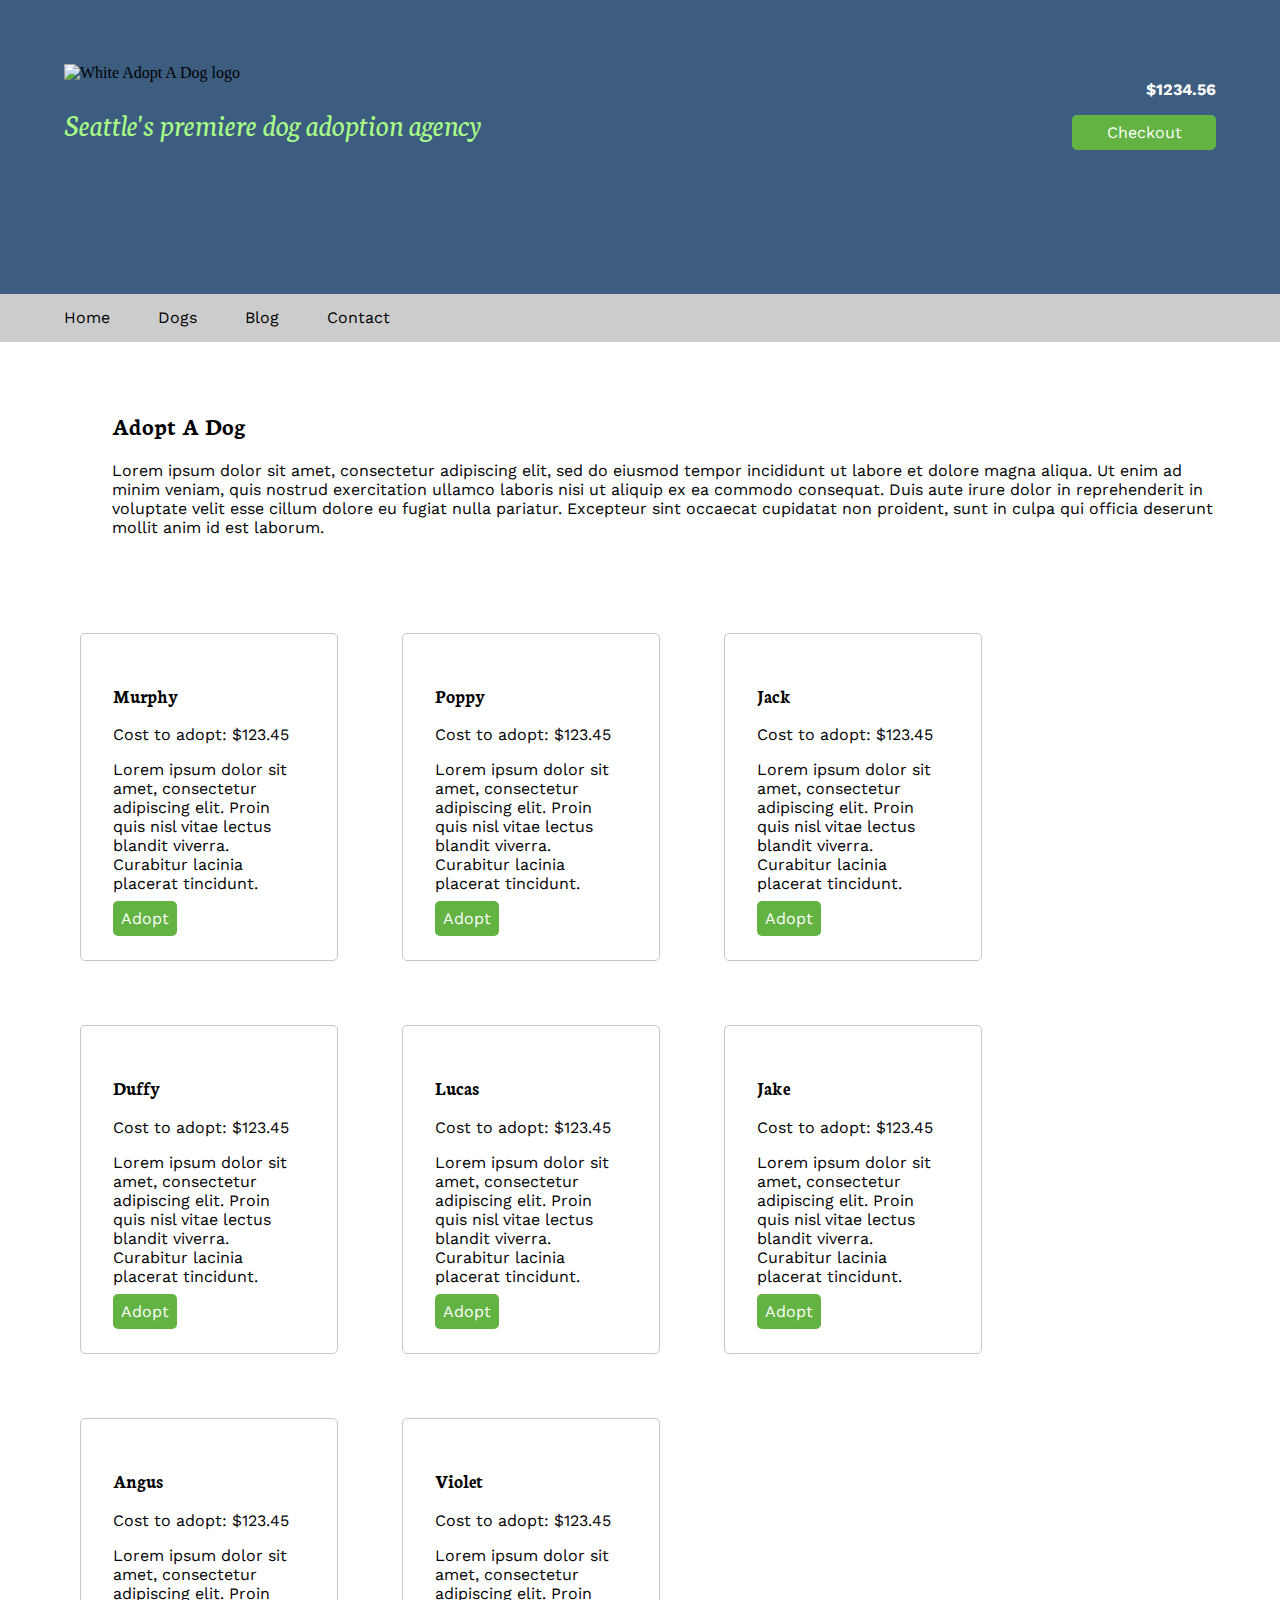
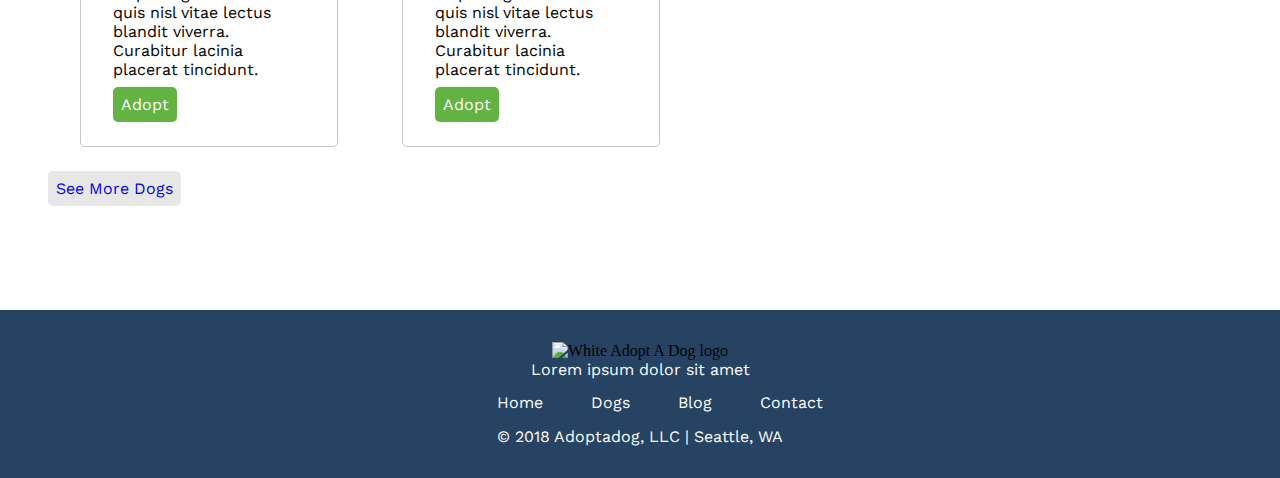
==== commit 624cca3f: "Merge pull request #5 from alocasia-polly/week4-add-form" ====
--- a/index.html
+++ b/index.html
@@ -5,7 +5,6 @@
         <link rel="preconnect" href="https://fonts.googleapis.com">
         <link rel="preconnect" href="https://fonts.gstatic.com" crossorigin>
         <link href="https://fonts.googleapis.com/css2?family=Neuton:ital,wght@0,200;0,300;0,400;0,700;0,800;1,400&family=Work+Sans:ital,wght@0,100..900;1,100..900&display=swap" rel="stylesheet">
-        <script src="script.js"></script>
         <title>Adopt a Dog</title>
         <link class="logo" rel="stylesheet" href="stylesheet.css">
     </head>
@@ -30,6 +29,7 @@
                 <li><a class="head-nav-link" href="index.html">Home</a></li>
                 <li><a class="head-nav-link" href="dogs.html">Dogs</a></li>
                 <li><a class="head-nav-link" href="blog.html">Blog</a></li>
+                <li><a class="head-nav-link" href="contact.html">Contact</a></li>
             </ul>
         </nav>
 
@@ -44,82 +44,82 @@
                 </div>
 
                 <section>
-                    <img src="images/murphy-card.jpg" onclick="getInfo(infoMurphy)" alt="">
+                    <img src="images/murphy-card.jpg" alt="">
                     <div class="card-info">
                         <h3>Murphy</h3>
-                        <p>Cost to adopt: $120.00</p>
+                        <p>Cost to adopt: $123.45</p>
                         <p>Lorem ipsum dolor sit amet, consectetur adipiscing elit. Proin quis nisl vitae lectus blandit viverra. Curabitur lacinia placerat tincidunt.</p>
-                        <a class="green-button white-text" onclick="addTotal(infoMurphy[2])">Adopt</a>
+                        <a class="green-button white-text" href="checkout.html">Adopt</a>
                     </div>
                 </section>
                 
                 <section>
-                    <img src="images/poppy-card.jpg" onclick="getInfo(infoPoppy)" alt="">
+                    <img src="images/poppy-card.jpg" alt="">
                     <div class="card-info">
                         <h3>Poppy</h3>
                         <p>Cost to adopt: $123.45</p>
                         <p>Lorem ipsum dolor sit amet, consectetur adipiscing elit. Proin quis nisl vitae lectus blandit viverra. Curabitur lacinia placerat tincidunt.</p>
-                        <a class="green-button white-text" onclick="addTotal(infoPoppy[2])">Adopt</a>
+                        <a class="green-button white-text" href="checkout.html">Adopt</a>
                     </div>
                 </section>
                 
                 <section>
-                    <img src="images/jack-card.jpg" onclick="getInfo(infoJack)" alt="">
+                    <img src="images/jack-card.jpg" alt="">
                     <div class="card-info">
                         <h3>Jack</h3>
-                        <p>Cost to adopt: $110.20</p>
+                        <p>Cost to adopt: $123.45</p>
                         <p>Lorem ipsum dolor sit amet, consectetur adipiscing elit. Proin quis nisl vitae lectus blandit viverra. Curabitur lacinia placerat tincidunt.</p>
-                        <a class="green-button white-text" onclick="addTotal(infoJack[2])">Adopt</a>
+                        <a class="green-button white-text" href="checkout.html">Adopt</a>
                     </div>
                 </section>
                 
                 <section>
-                    <img src="images/duffy-card.jpg" onclick="getInfo(infoDuffy)" alt="">
+                    <img src="images/duffy-card.jpg" alt="">
                     <div class="card-info">
                         <h3>Duffy</h3>
-                        <p>Cost to adopt: $125.35</p>
+                        <p>Cost to adopt: $123.45</p>
                         <p>Lorem ipsum dolor sit amet, consectetur adipiscing elit. Proin quis nisl vitae lectus blandit viverra. Curabitur lacinia placerat tincidunt.</p>
-                        <a class="green-button white-text" onclick="addTotal(infoDuffy[2])">Adopt</a>
+                        <a class="green-button white-text" href="checkout.html">Adopt</a>
                     </div>
                 </section>
 
                 <section>
-                    <img src="images/lucas-card.jpg" onclick="getInfo(infoLucas)" alt="">
+                    <img src="images/lucas-card.jpg" alt="">
                     <div class="card-info">
                         <h3>Lucas</h3>
-                        <p>Cost to adopt: $105.00</p>
+                        <p>Cost to adopt: $123.45</p>
                         <p>Lorem ipsum dolor sit amet, consectetur adipiscing elit. Proin quis nisl vitae lectus blandit viverra. Curabitur lacinia placerat tincidunt.</p>
-                        <a class="green-button white-text" onclick="addTotal(infoLucas[2])">Adopt</a>
+                        <a class="green-button white-text" href="checkout.html">Adopt</a>
                     </div>  
                 </section>
                 
                 <section>
-                    <img src="images/jake-card.jpg" onclick="getInfo(infoJake)" alt="">
+                    <img src="images/jake-card.jpg" alt="">
                     <div class="card-info">
                         <h3>Jake</h3>
-                        <p>Cost to adopt: $100.00</p>
+                        <p>Cost to adopt: $123.45</p>
                         <p>Lorem ipsum dolor sit amet, consectetur adipiscing elit. Proin quis nisl vitae lectus blandit viverra. Curabitur lacinia placerat tincidunt.</p>
-                        <a class="green-button white-text" onclick="addTotal(infoJake[2])">Adopt</a>
+                        <a class="green-button white-text" href="checkout.html">Adopt</a>
                     </div>
                 </section>
                 
                 <section>
-                    <img src="images/angus-card.jpg" onclick="getInfo(infoAngus)" alt="">
+                    <img src="images/angus-card.jpg" alt="">
                     <div class="card-info">
                         <h3>Angus</h3>
-                        <p>Cost to adopt: $107.00</p>
+                        <p>Cost to adopt: $123.45</p>
                         <p>Lorem ipsum dolor sit amet, consectetur adipiscing elit. Proin quis nisl vitae lectus blandit viverra. Curabitur lacinia placerat tincidunt.</p>
-                        <a class="green-button white-text" onclick="addTotal(infoAngus[2])">Adopt</a>
+                        <a class="green-button white-text" href="checkout.html">Adopt</a>
                     </div>
                 </section>
                 
                 <section>
-                    <img id="violet" src="images/violet-card.jpg" onclick="getInfo(infoViolet)" alt="">
+                    <img id="violet" src="images/violet-card.jpg" alt="">
                     <div class="card-info">
                         <h3>Violet</h3>
-                        <p>Cost to adopt: $140.50</p>
+                        <p>Cost to adopt: $123.45</p>
                         <p>Lorem ipsum dolor sit amet, consectetur adipiscing elit. Proin quis nisl vitae lectus blandit viverra. Curabitur lacinia placerat tincidunt.</p>
-                        <a class="green-button white-text" onclick="addTotal(infoViolet[2])">Adopt</a>
+                        <a class="green-button white-text" href="checkout.html">Adopt</a>
                     </div>
                 </section>
             </article>
@@ -138,6 +138,7 @@
                     <li><a class="white-text head-nav-link" href="index.html">Home</a></li>
                     <li><a class="white-text head-nav-link" href="dogs.html">Dogs</a></li>
                     <li><a class="white-text head-nav-link" href="blog.html">Blog</a></li>
+                    <li><a class="white-text head-nav-link" href="contact.html">Contact</a></li>
                 </ul>
             </nav>
 
